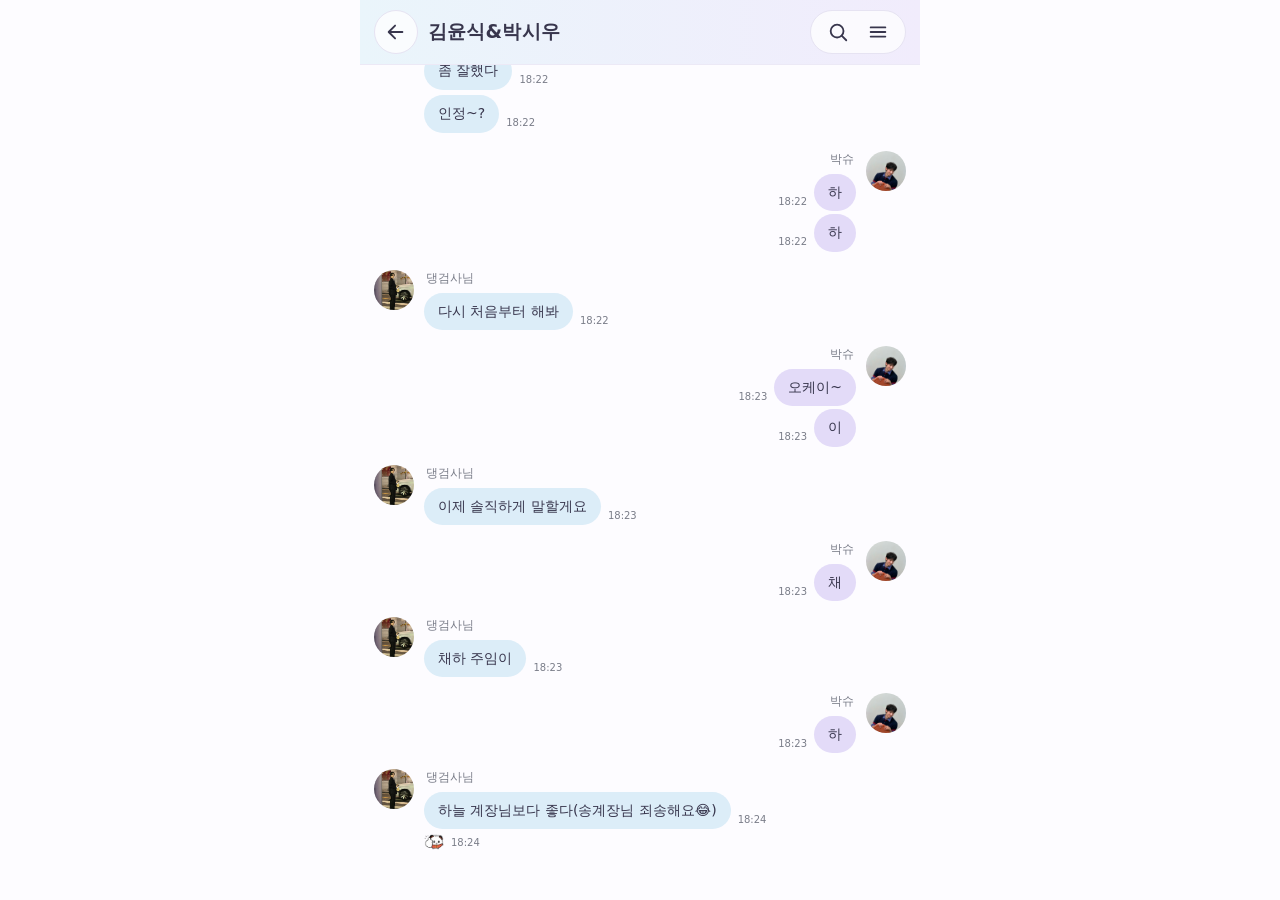
==== groupchat/index.html @ 5aded1bc "Update index.html" ====
<!DOCTYPE html>
<html lang="ko">
<head>
<meta charset="utf-8">
<meta name="viewport" content="width=device-width, initial-scale=1, viewport-fit=cover">
<meta name="description" content="채팅 기록 보관함">
<meta property="og:title" content="김윤식&amp;박시우">
<meta property="og:type" content="website">
<title>김윤식&amp;박시우</title>
<style>
:root{
  --icon-size:20px; /* ← 아이콘 크기 */
  --chat-bg:#fdfcff; /* ← 대화창 배경색: 스케줄 사이트와 같은 배경색 */
  --bar:linear-gradient(90deg,#eaf5fb,#f1ecfc); --bubble-l:#dcedf8; --bubble-r:#e3dbf8;
  --text:#1b1c22; --sub:#7a7d89; --accent:#ff3d5a;
  box-sizing:border-box; padding-top:env(safe-area-inset-top,0px); padding-bottom:env(safe-area-inset-bottom,0px);
}
*{box-sizing:border-box}
html,body{height:100%;margin:0}
html{scroll-padding-top:env(safe-area-inset-top,0px)}
body{background:var(--chat-bg);color:#1b1c22;font:16px/1.45 "Pretendard","Apple SD Gothic Neo","Noto Sans KR",system-ui,sans-serif;color-scheme:light;-webkit-font-smoothing:antialiased}
.app{max-width:560px;height:100%;margin:0 auto;display:flex;flex-direction:column;position:relative;background:var(--chat-bg)}
header{display:flex;align-items:center;gap:10px;padding:10px 14px;background:var(--bar);border-bottom:1px solid #ece9f6;flex:none}
.pill{display:flex;align-items:center;justify-content:center;width:44px;height:44px;border-radius:22px;background:rgba(255,255,255,.75);border:1px solid #e6e3f2;color:#38364d;cursor:pointer}
header h1{flex:1;margin:0;color:#38364d;font-size:19px;font-weight:700;letter-spacing:.01em;white-space:nowrap;overflow:hidden;text-overflow:ellipsis}
.tools{display:flex;align-items:center;gap:18px;height:44px;padding:0 16px;border-radius:22px;background:rgba(255,255,255,.75);border:1px solid #e6e3f2;color:#38364d}
svg{display:block}
#feed{flex:1;overflow-y:auto;padding:14px 14px 28px;scroll-behavior:smooth;color:var(--text);background:var(--chat-bg)}
.date{text-align:center;margin:16px 0 8px}
.date span{display:inline-block;font-size:12px;color:var(--sub);background:rgba(0,0,0,.05);padding:4px 12px;border-radius:12px}
.row{display:flex;gap:10px;margin-top:3px}
.row.first{margin-top:16px}
.row.r{flex-direction:row-reverse}
.av{flex:none;width:40px;height:40px;border-radius:50%;display:flex;align-items:center;justify-content:center;font-weight:700;color:#fff}
.av.ghost{visibility:hidden}
.col{display:flex;flex-direction:column;min-width:0;max-width:78%}
.row.r .col{align-items:flex-end}
.name{font-size:12px;color:var(--sub);margin:0 0 5px 2px}
.row.r .name{margin:0 2px 5px 0}
.line{display:flex;align-items:flex-end;gap:7px}
.row.r .line{flex-direction:row-reverse}
.time{font-size:10px;color:var(--sub);white-space:nowrap;padding-bottom:2px}
.b{font-size:14px;line-height:1.4;background:var(--bubble-l);padding:9px 14px;border-radius:22px;word-break:break-word;white-space:pre-wrap}
.row.r .b{background:var(--bubble-r);color:#38364d}
.row:not(.r) .b{color:#38364d}
.play{background:rgba(56,54,77,.1)!important}
.photo{padding:0;overflow:hidden;background:none!important;cursor:zoom-in}
.photo img{display:block;width:100%;max-width:300px;max-height:380px;object-fit:cover;border-radius:20px}
.voice{display:flex;align-items:center;gap:10px;padding:9px 16px 9px 10px;min-width:200px}
.play{flex:none;width:34px;height:34px;border-radius:50%;border:0;background:rgba(255,255,255,.16);color:inherit;display:flex;align-items:center;justify-content:center;cursor:pointer}
.wave{display:flex;align-items:center;gap:2px;height:28px;flex:1}
.wave i{display:block;width:3px;border-radius:2px;background:currentColor;opacity:.35}
.wave i.on{opacity:1}
.dur{font-size:12px;opacity:.85;font-variant-numeric:tabular-nums;min-width:32px;text-align:right}
#down{position:absolute;right:16px;bottom:calc(16px + env(safe-area-inset-bottom,0px));width:58px;height:58px;border-radius:50%;border:1px solid #e3e5ea;background:#fff;color:#222;display:none;align-items:center;justify-content:center;cursor:pointer;box-shadow:0 4px 14px rgba(0,0,0,.15)}
#down.show{display:flex}
#lb{position:fixed;inset:0;background:rgba(0,0,0,.88);display:none;align-items:center;justify-content:center;z-index:9;cursor:zoom-out}
#lb.show{display:flex}
#lb img{max-width:96vw;max-height:92vh;border-radius:8px}
button:focus-visible,.pill:focus-visible{outline:2px solid #b9b2f0;outline-offset:2px}
.tools button{display:flex;align-items:center;justify-content:center;background:none;border:0;padding:0;color:inherit;cursor:pointer}
#sbar{display:none;align-items:center;gap:8px;padding:8px 14px;background:#fdfcff;border-bottom:1px solid #ece9f6;flex:none}
#sbar.show{display:flex}
#q{flex:1;min-width:0;font:inherit;font-size:15px;color:#38364d;padding:9px 14px;border:0;border-radius:18px;background:#f1ecfc}
#q:focus{outline:none;box-shadow:0 0 0 2px #cfc0f2}
#cnt{font-size:12px;color:var(--sub);white-space:nowrap;min-width:44px;text-align:center;font-variant-numeric:tabular-nums}
#sbar button{flex:none;width:34px;height:34px;border-radius:50%;border:0;background:#f1ecfc;color:#38364d;display:flex;align-items:center;justify-content:center;cursor:pointer}
#sbar button:disabled{opacity:.4;cursor:default}
/* 아이콘(이모티콘): 말풍선 없이 고정 크기 */
.b.icon{padding:0!important;background:none!important;border-radius:0}
.icon img{display:block;flex:none;width:var(--icon-size);height:var(--icon-size);object-fit:contain}
mark{background:#ffe9a8;color:inherit;border-radius:4px;padding:0 1px}
mark.cur{background:#ffb84d}
</style>
</head>
<body>
<div class="app">
  <header>
    <div class="pill" role="button" tabindex="0" aria-label="뒤로" onclick="history.length>1?history.back():location.href='../'"><svg width="22" height="22" viewBox="0 0 24 24" fill="none" stroke="currentColor" stroke-width="2" stroke-linecap="round" stroke-linejoin="round"><path d="M19 12H5M11 5l-7 7 7 7"/></svg></div>
    <h1 id="title"></h1>
    <div class="tools">
      <button id="sbtn" aria-label="검색"><svg width="22" height="22" viewBox="0 0 24 24" fill="none" stroke="currentColor" stroke-width="2" stroke-linecap="round"><circle cx="11" cy="11" r="7"/><path d="M21 21l-5-5"/></svg></button>
      <svg width="22" height="22" viewBox="0 0 24 24" fill="none" stroke="currentColor" stroke-width="2" stroke-linecap="round"><path d="M4 7h16M4 12h16M4 17h16"/></svg>
    </div>
  </header>
  <div id="sbar">
    <input id="q" type="search" placeholder="대화 검색" autocomplete="off" aria-label="대화 검색">
    <span id="cnt"></span>
    <button id="sup" aria-label="이전 결과" disabled><svg width="18" height="18" viewBox="0 0 24 24" fill="none" stroke="currentColor" stroke-width="2.2" stroke-linecap="round" stroke-linejoin="round"><path d="M5 15l7-7 7 7"/></svg></button>
    <button id="sdn" aria-label="다음 결과" disabled><svg width="18" height="18" viewBox="0 0 24 24" fill="none" stroke="currentColor" stroke-width="2.2" stroke-linecap="round" stroke-linejoin="round"><path d="M5 9l7 7 7-7"/></svg></button>
    <button id="sx" aria-label="검색 닫기"><svg width="18" height="18" viewBox="0 0 24 24" fill="none" stroke="currentColor" stroke-width="2.2" stroke-linecap="round"><path d="M6 6l12 12M18 6L6 18"/></svg></button>
  </div>
  <main id="feed"></main>
  <button id="down" aria-label="맨 아래로"><svg width="26" height="26" viewBox="0 0 24 24" fill="none" stroke="currentColor" stroke-width="2" stroke-linecap="round" stroke-linejoin="round"><path d="M5 9l7 7 7-7"/></svg></button>
</div>
<div id="lb"><img alt=""></div>

<!-- 내장 대화 데이터: 같은 폴더에 messages.json 이 있으면 그것을 우선 사용하고, 없으면 이 데이터를 사용합니다 -->
<script id="chat-data" type="application/json">
{
  "title": "김윤식&박시우",
  "people": {
    "left": {
      "name": "댕검사님",
      "avatar": "",
      "color": "#8fc3e3"
    },
    "right": {
      "name": "박슈",
      "avatar": "",
      "color": "#b3a0e8"
    }
  },
  "messages": [
    {
      "side": "left",
      "type": "text",
      "time": "18:00",
      "text": "6시땡ㅎㅎ",
      "date": "2026-07-20"
    },
    {
      "side": "right",
      "type": "text",
      "time": "18:00",
      "text": "똑똑"
    },
    {
      "side": "left",
      "type": "text",
      "time": "18:01",
      "text": "박슈 아직 촬영중?ㅋㅋㅋ"
    },
    {
      "side": "right",
      "type": "text",
      "time": "18:01",
      "text": "저 여기 들어오려고"
    },
    {
      "side": "right",
      "type": "text",
      "time": "18:01",
      "text": "알람까지 맞춰놨어요"
    },
    {
      "side": "left",
      "type": "text",
      "time": "18:01",
      "text": "나돈뎈ㅋㅋㅋㅋㅋ"
    },
    {
      "side": "right",
      "type": "text",
      "time": "18:01",
      "text": "ㅋㅋㅋㅋㅋㅋㅋㅋㅋㅋ 역시😽"
    },
    {
      "side": "left",
      "type": "text",
      "time": "18:01",
      "text": "기념으로 우리 같이찍은사진 하나 여기에 보내줘 슈야"
    },
    {
      "side": "right",
      "type": "text",
      "time": "18:02",
      "text": "오케이~~"
    }
  ]
}
</script>

<script>
async function main(CHAT){

const $ = s => document.querySelector(s);
const feed = $('#feed');
document.title = CHAT.title; $('#title').textContent = CHAT.title;
const ogt = document.querySelector('meta[property="og:title"]'); if(ogt) ogt.content = CHAT.title;

const sample = (c1,c2) => 'data:image/svg+xml;utf8,' + encodeURIComponent(
  `<svg xmlns="http://www.w3.org/2000/svg" width="600" height="760"><defs><linearGradient id="g" x1="0" y1="0" x2="1" y2="1"><stop offset="0" stop-color="${c1}"/><stop offset="1" stop-color="${c2}"/></linearGradient></defs><rect width="600" height="760" fill="url(#g)"/><circle cx="300" cy="330" r="90" fill="rgba(255,255,255,.35)"/><rect x="170" y="450" width="260" height="150" rx="75" fill="rgba(255,255,255,.35)"/></svg>`);

const bubbles = [];
const fmtDate = d => { const [y,m,dd]=d.split('-').map(Number); const w='일월화수목금토'[new Date(y,m-1,dd).getDay()]; return `${y}년 ${m}월 ${dd}일 ${w}요일`; };
const fmtDur = s => `${Math.floor(s/60)}:${String(s%60).padStart(2,'0')}`;

function avatar(p, ghost){
  const d = document.createElement('div');
  d.className = 'av' + (ghost ? ' ghost' : '');
  if(p.avatar){ d.style.background = `url("${p.avatar}") center/cover`; }
  else { d.style.background = p.color || '#999'; d.textContent = p.name.slice(0,1); }
  return d;
}

function voiceBubble(m){
  const wrap = document.createElement('div');
  wrap.className = 'b voice';
  const btn = document.createElement('button');
  btn.className = 'play'; btn.setAttribute('aria-label','음성 재생');
  const icoPlay = '<svg width="14" height="14" viewBox="0 0 24 24" fill="currentColor"><path d="M7 4v16l13-8z"/></svg>';
  const icoPause = '<svg width="14" height="14" viewBox="0 0 24 24" fill="currentColor"><path d="M6 4h4v16H6zM14 4h4v16h-4z"/></svg>';
  btn.innerHTML = icoPlay;
  const wave = document.createElement('div'); wave.className = 'wave';
  const N = 26, bars = [];
  for(let i=0;i<N;i++){ const e=document.createElement('i'); e.style.height = (6 + Math.abs(Math.sin(i*1.7+m.dur)*18)) + 'px'; wave.appendChild(e); bars.push(e); }
  const dur = document.createElement('span'); dur.className='dur'; dur.textContent = fmtDur(m.dur);
  wrap.append(btn, wave, dur);

  let audio = m.src ? new Audio(m.src) : null, t = 0, timer = null, playing = false;
  const paint = frac => bars.forEach((b,i)=>b.classList.toggle('on', i < Math.round(frac*N)));
  const stop = () => { playing=false; btn.innerHTML=icoPlay; clearInterval(timer); if(audio) audio.pause(); };
  const reset = () => { stop(); t=0; paint(0); dur.textContent=fmtDur(m.dur); if(audio) audio.currentTime=0; };
  btn.onclick = () => {
    if(playing){ stop(); return; }
    document.dispatchEvent(new CustomEvent('stopvoice',{detail:wrap}));
    playing = true; btn.innerHTML = icoPause;
    if(audio){
      audio.play().catch(reset);
      audio.ontimeupdate = () => { const d = audio.duration || m.dur; paint(audio.currentTime/d); dur.textContent = fmtDur(Math.ceil(d-audio.currentTime)); };
      audio.onended = reset;
    } else {
      timer = setInterval(()=>{ t+=0.1; paint(t/m.dur); dur.textContent=fmtDur(Math.max(0,Math.ceil(m.dur-t))); if(t>=m.dur) reset(); },100);
    }
  };
  document.addEventListener('stopvoice', e => { if(e.detail!==wrap && playing) reset(); });
  return wrap;
}

function body(m){
  if(m.type==='icon'){
    const d = document.createElement('div'); d.className='b icon';
    const img = document.createElement('img'); img.alt='아이콘'; img.loading='lazy'; img.src = m.src;
    d.appendChild(img); return d;
  }
  if(m.type==='image' || m.type==='img'){
    const d = document.createElement('div'); d.className='b photo';
    const img = document.createElement('img'); img.alt='사진'; img.loading='lazy';
    img.src = m.src || sample('#cdb89a','#8a7a66');
    img.onclick = () => { $('#lb img').src = img.src; $('#lb').classList.add('show'); };
    d.appendChild(img); return d;
  }
  if(m.type==='voice') return voiceBubble(m);
  const d = document.createElement('div'); d.className='b'; d.textContent = m.text; d._t = m.text || ''; bubbles.push(d); return d;
}

let prev = null;
CHAT.messages.forEach(m => {
  if(m.date){
    const dv = document.createElement('div'); dv.className='date';
    dv.innerHTML = '<span></span>'; dv.firstChild.textContent = fmtDate(m.date);
    feed.appendChild(dv); prev = null;
  }
  const p = CHAT.people[m.side];
  const first = !prev || prev.side !== m.side;
  const row = document.createElement('div');
  row.className = 'row ' + (m.side==='right' ? 'r ' : '') + (first ? 'first' : '');
  row.appendChild(avatar(p, !first));
  const col = document.createElement('div'); col.className='col';
  if(first){ const n=document.createElement('div'); n.className='name'; n.textContent=p.name; col.appendChild(n); }
  const line = document.createElement('div'); line.className='line';
  const t = document.createElement('span'); t.className='time'; t.textContent=m.time;
  line.append(body(m), t); col.appendChild(line);
  row.appendChild(col); feed.appendChild(row);
  prev = m;
});

const down = $('#down');
const atBottom = () => feed.scrollHeight - feed.scrollTop - feed.clientHeight < 80;
feed.addEventListener('scroll', () => down.classList.toggle('show', !atBottom()));
down.onclick = () => feed.scrollTo({top:feed.scrollHeight});
$('#lb').onclick = () => $('#lb').classList.remove('show');
feed.style.scrollBehavior='auto'; feed.scrollTop = feed.scrollHeight; feed.style.scrollBehavior='';

/* ---------- 검색 ---------- */
let hits = [], idx = -1;
const q = $('#q'), cnt = $('#cnt'), sup = $('#sup'), sdn = $('#sdn'), sbar = $('#sbar');
function clearMarks(){
  bubbles.forEach(b => { if(b._marked){ b.textContent = b._t; b._marked = false; } });
  hits = []; idx = -1;
}
function updateCount(){
  if(!q.value.trim()){ cnt.textContent = ''; }
  else cnt.textContent = hits.length ? (idx+1) + '/' + hits.length : '결과 없음';
  sup.disabled = sdn.disabled = hits.length < 2;
}
function focusHit(){
  hits.forEach(h => h.classList.remove('cur'));
  if(idx < 0 || !hits[idx]) return updateCount();
  hits[idx].classList.add('cur');
  hits[idx].scrollIntoView({block:'center'});
  updateCount();
}
function doSearch(){
  clearMarks();
  const key = q.value.trim();
  if(key){
    const lk = key.toLowerCase();
    bubbles.forEach(b => {
      const t = b._t, lt = t.toLowerCase();
      let i = lt.indexOf(lk); if(i < 0) return;
      b.textContent = ''; let last = 0;
      while(i >= 0){
        if(i > last) b.append(t.slice(last, i));
        const mk = document.createElement('mark');
        mk.textContent = t.slice(i, i + key.length);
        b.appendChild(mk); hits.push(mk);
        last = i + key.length; i = lt.indexOf(lk, last);
      }
      if(last < t.length) b.append(t.slice(last));
      b._marked = true;
    });
    idx = hits.length - 1; /* 가장 최근 결과부터 */
  }
  focusHit();
}
const step = d => { if(hits.length){ idx = (idx + d + hits.length) % hits.length; focusHit(); } };
$('#sbtn').onclick = () => { sbar.classList.toggle('show'); if(sbar.classList.contains('show')) q.focus(); else { q.value=''; doSearch(); } };
$('#sx').onclick = () => { sbar.classList.remove('show'); q.value=''; doSearch(); };
q.addEventListener('input', doSearch);
q.addEventListener('keydown', e => { if(e.key==='Enter'){ e.preventDefault(); step(e.shiftKey ? 1 : -1); } if(e.key==='Escape') $('#sx').click(); });
sup.onclick = () => step(-1);
sdn.onclick = () => step(1);
}

/* messages.json 이 있으면 우선 사용, 없거나 실패하면 내장 데이터 사용 */
async function load(){
  try{
    const r = await fetch('messages.json', {cache:'no-cache'});
    if(!r.ok) throw 0;
    return await r.json();
  }catch(e){
    return JSON.parse(document.getElementById('chat-data').textContent);
  }
}
load().then(main).catch(()=>{
  document.getElementById('feed').innerHTML='<p style="text-align:center;color:#8b8e99;margin-top:40px">대화 데이터를 불러오지 못했어요.<br>JSON 형식을 확인해 주세요.</p>';
});
</script>
</body>
</html>
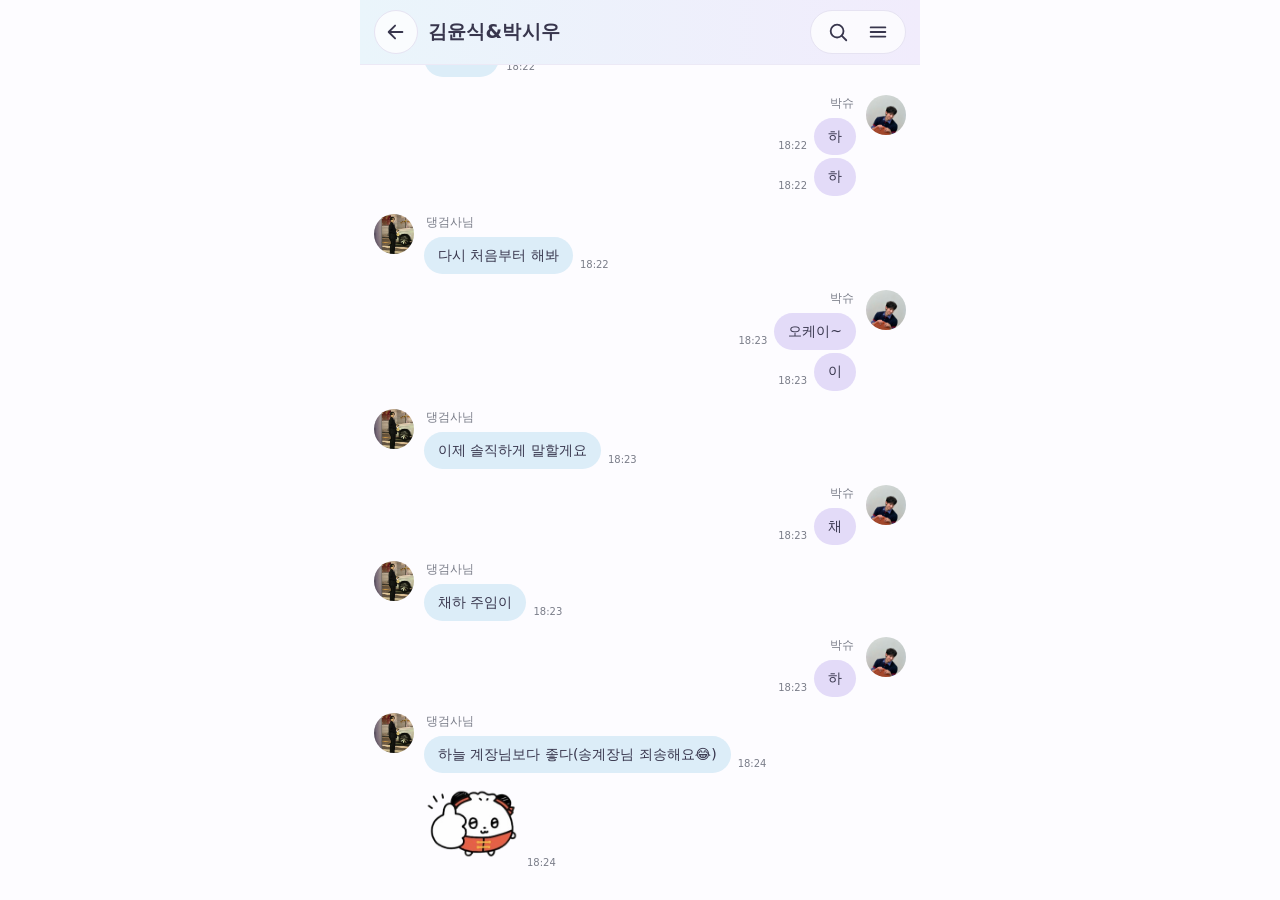
==== commit 8aebbe1b: "Update index.html" ====
--- a/groupchat/index.html
+++ b/groupchat/index.html
@@ -9,7 +9,7 @@
 <title>김윤식&amp;박시우</title>
 <style>
 :root{
-  --icon-size:20px; /* ← 아이콘 크기 */
+  --icon-size:96px; /* ← 아이콘 크기 */
   --chat-bg:#fdfcff; /* ← 대화창 배경색: 스케줄 사이트와 같은 배경색 */
   --bar:linear-gradient(90deg,#eaf5fb,#f1ecfc); --bubble-l:#dcedf8; --bubble-r:#e3dbf8;
   --text:#1b1c22; --sub:#7a7d89; --accent:#ff3d5a;
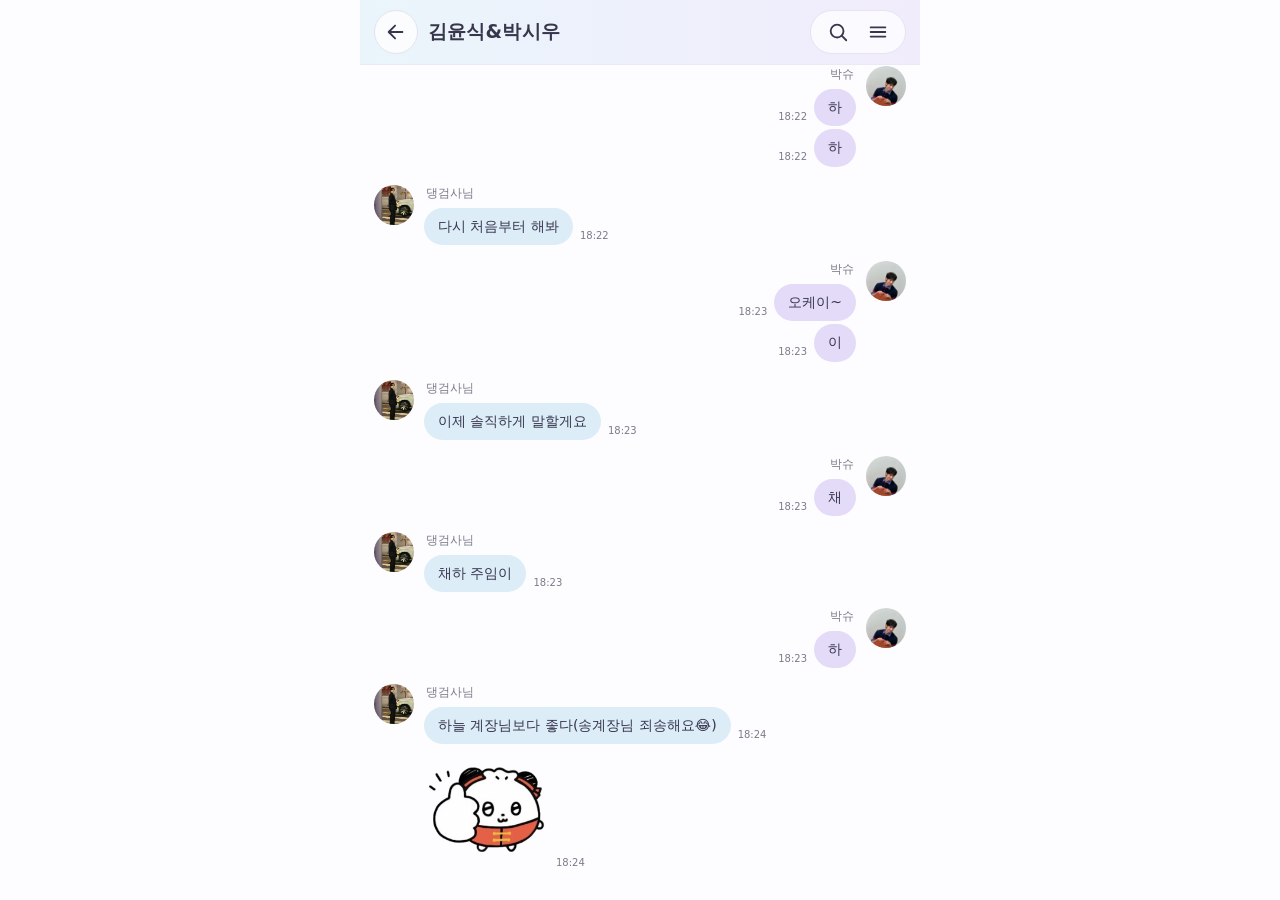
==== commit 54e62cef: "Update index.html" ====
--- a/groupchat/index.html
+++ b/groupchat/index.html
@@ -9,7 +9,7 @@
 <title>김윤식&amp;박시우</title>
 <style>
 :root{
-  --icon-size:96px; /* ← 아이콘 크기 */
+  --icon-size:125px; /* ← 아이콘 크기 */
   --chat-bg:#fdfcff; /* ← 대화창 배경색: 스케줄 사이트와 같은 배경색 */
   --bar:linear-gradient(90deg,#eaf5fb,#f1ecfc); --bubble-l:#dcedf8; --bubble-r:#e3dbf8;
   --text:#1b1c22; --sub:#7a7d89; --accent:#ff3d5a;
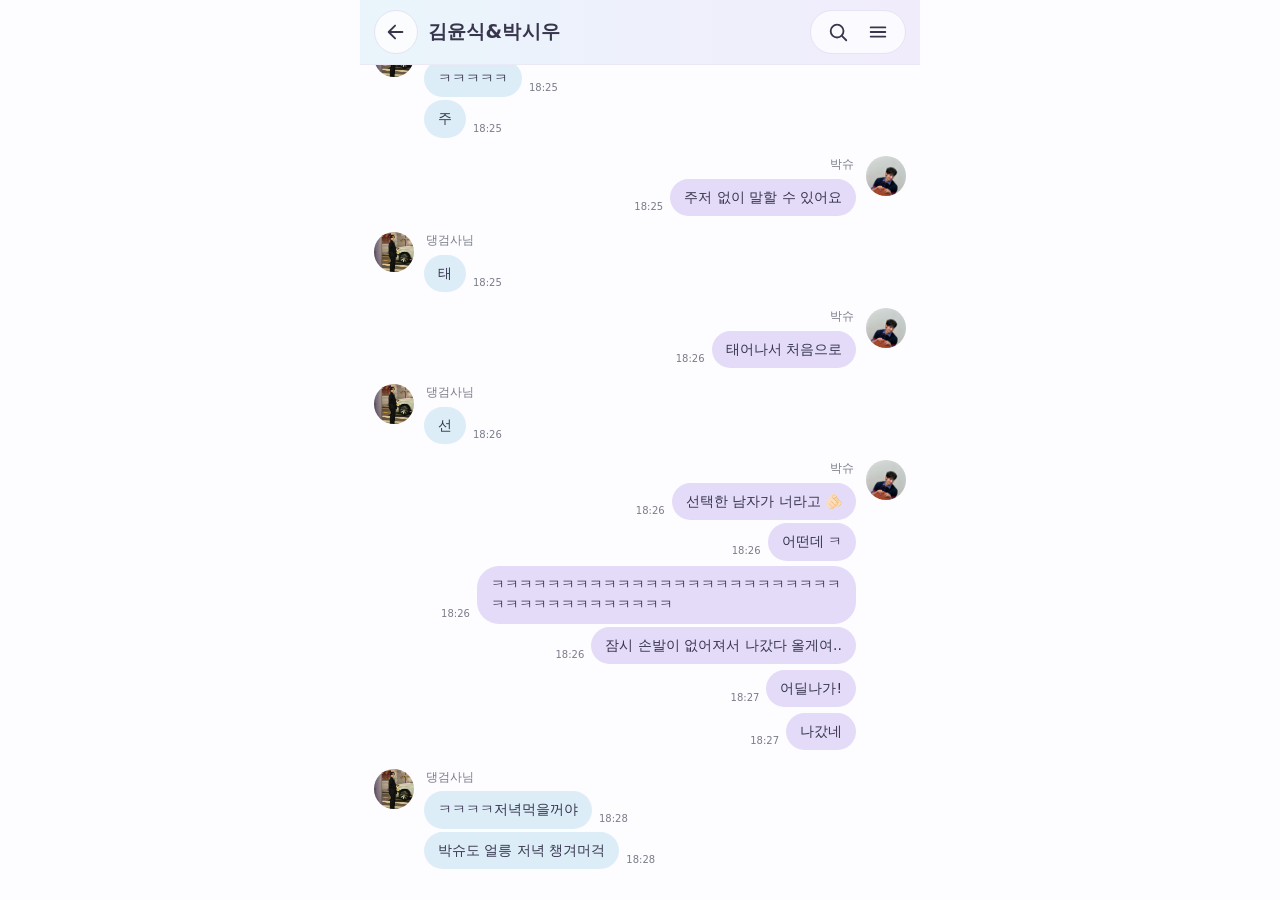
==== commit c829381e: "Add files via upload" ====
--- a/groupchat/index.html
+++ b/groupchat/index.html
@@ -9,7 +9,7 @@
 <title>김윤식&amp;박시우</title>
 <style>
 :root{
-  --icon-size:125px; /* ← 아이콘 크기 */
+  --icon-size:96px; /* ← 아이콘 크기 */
   --chat-bg:#fdfcff; /* ← 대화창 배경색: 스케줄 사이트와 같은 배경색 */
   --bar:linear-gradient(90deg,#eaf5fb,#f1ecfc); --bubble-l:#dcedf8; --bubble-r:#e3dbf8;
   --text:#1b1c22; --sub:#7a7d89; --accent:#ff3d5a;
@@ -61,7 +61,7 @@
 .tools button{display:flex;align-items:center;justify-content:center;background:none;border:0;padding:0;color:inherit;cursor:pointer}
 #sbar{display:none;align-items:center;gap:8px;padding:8px 14px;background:#fdfcff;border-bottom:1px solid #ece9f6;flex:none}
 #sbar.show{display:flex}
-#q{flex:1;min-width:0;font:inherit;font-size:15px;color:#38364d;padding:9px 14px;border:0;border-radius:18px;background:#f1ecfc}
+#q{flex:1;min-width:0;font:inherit;font-size:16px;color:#38364d;padding:9px 14px;border:0;border-radius:18px;background:#f1ecfc}
 #q:focus{outline:none;box-shadow:0 0 0 2px #cfc0f2}
 #cnt{font-size:12px;color:var(--sub);white-space:nowrap;min-width:44px;text-align:center;font-variant-numeric:tabular-nums}
 #sbar button{flex:none;width:34px;height:34px;border-radius:50%;border:0;background:#f1ecfc;color:#38364d;display:flex;align-items:center;justify-content:center;cursor:pointer}
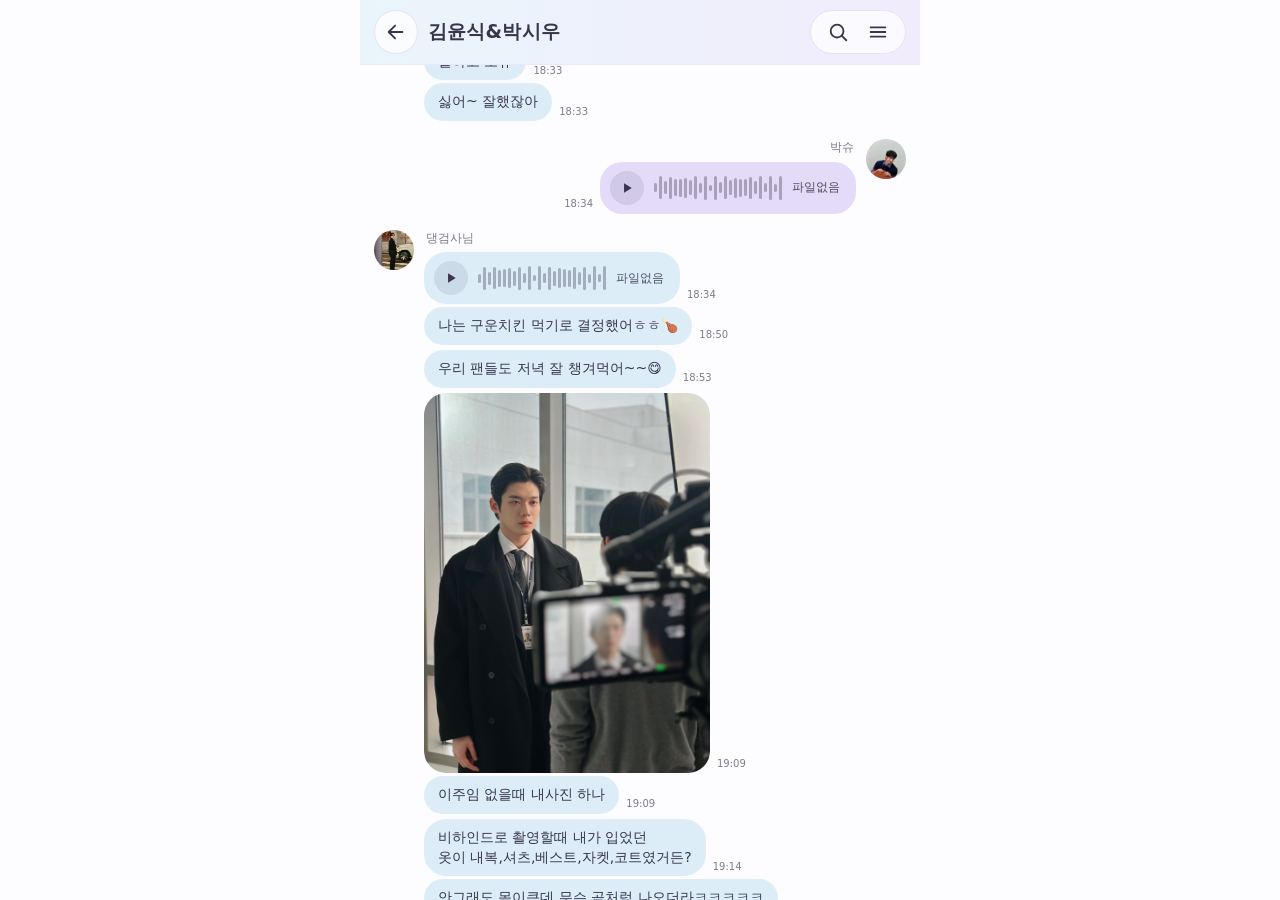
==== commit 8e14e90b: "Add files via upload" ====
--- a/groupchat/index.html
+++ b/groupchat/index.html
@@ -204,11 +204,17 @@
   btn.innerHTML = icoPlay;
   const wave = document.createElement('div'); wave.className = 'wave';
   const N = 26, bars = [];
-  for(let i=0;i<N;i++){ const e=document.createElement('i'); e.style.height = (6 + Math.abs(Math.sin(i*1.7+m.dur)*18)) + 'px'; wave.appendChild(e); bars.push(e); }
-  const dur = document.createElement('span'); dur.className='dur'; dur.textContent = fmtDur(m.dur);
+  for(let i=0;i<N;i++){ const e=document.createElement('i'); e.style.height = (6 + Math.abs(Math.sin(i*1.7+(m.dur||(m.src||'').length))*18)) + 'px'; wave.appendChild(e); bars.push(e); }
+  const dur = document.createElement('span'); dur.className='dur'; dur.textContent = fmtDur(m.dur||0);
   wrap.append(btn, wave, dur);
 
   let audio = m.src ? new Audio(m.src) : null, t = 0, timer = null, playing = false;
+  /* dur 를 안 적어도 음성 파일에서 길이를 자동으로 읽어옴 */
+  if(audio){
+    audio.preload = 'metadata';
+    audio.addEventListener('error', () => { dur.textContent = '파일없음'; dur.style.minWidth = '48px'; });
+    audio.addEventListener('loadedmetadata', () => { if(isFinite(audio.duration)){ m.dur = Math.round(audio.duration); dur.textContent = fmtDur(m.dur); } });
+  }
   const paint = frac => bars.forEach((b,i)=>b.classList.toggle('on', i < Math.round(frac*N)));
   const stop = () => { playing=false; btn.innerHTML=icoPlay; clearInterval(timer); if(audio) audio.pause(); };
   const reset = () => { stop(); t=0; paint(0); dur.textContent=fmtDur(m.dur); if(audio) audio.currentTime=0; };
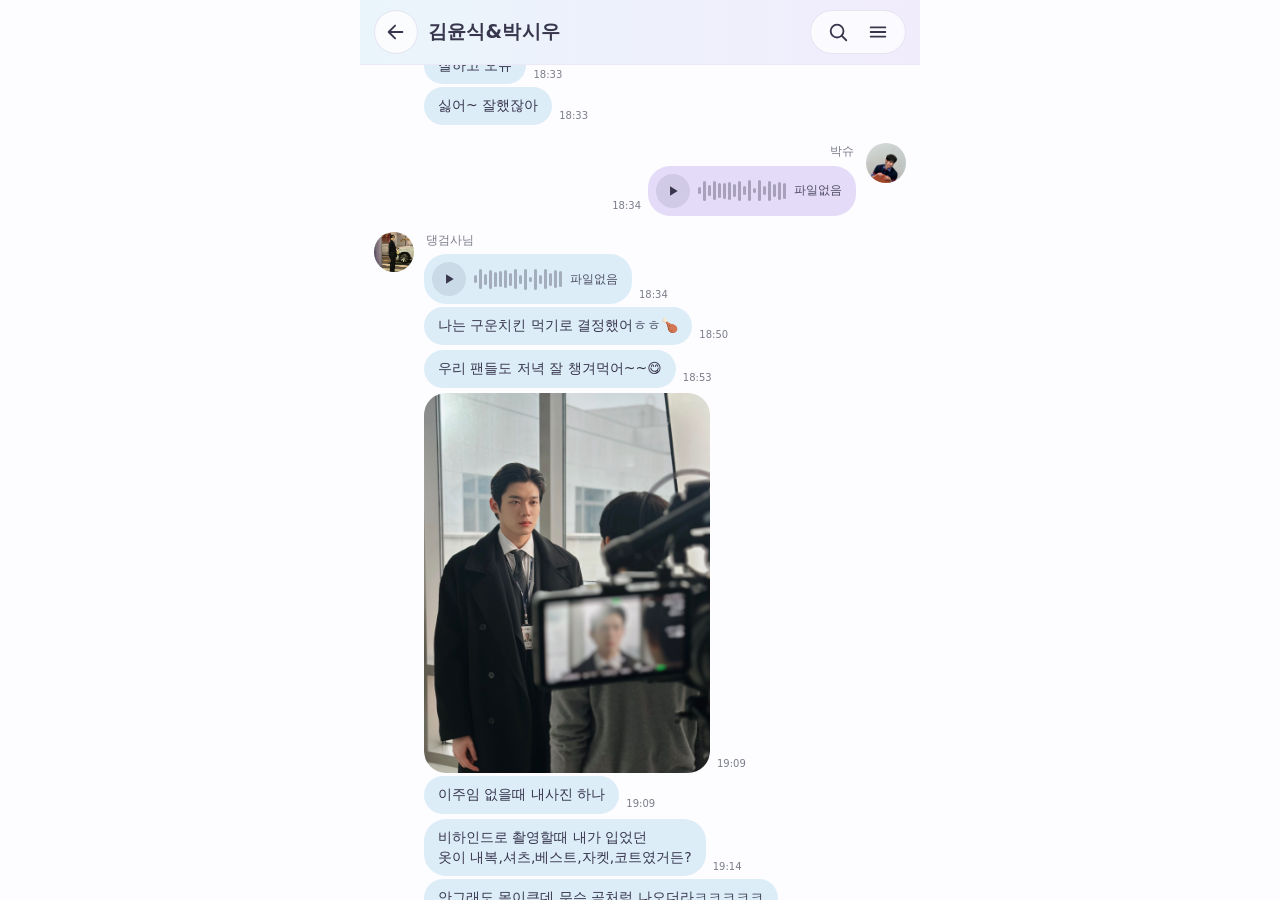
==== commit 4124bb44: "Add files via upload" ====
--- a/groupchat/index.html
+++ b/groupchat/index.html
@@ -46,12 +46,12 @@
 .play{background:rgba(56,54,77,.1)!important}
 .photo{padding:0;overflow:hidden;background:none!important;cursor:zoom-in}
 .photo img{display:block;width:100%;max-width:300px;max-height:380px;object-fit:cover;border-radius:20px}
-.voice{display:flex;align-items:center;gap:10px;padding:9px 16px 9px 10px;min-width:200px}
+.voice{display:flex;align-items:center;gap:8px;padding:8px 14px 8px 8px;width:fit-content}
 .play{flex:none;width:34px;height:34px;border-radius:50%;border:0;background:rgba(255,255,255,.16);color:inherit;display:flex;align-items:center;justify-content:center;cursor:pointer}
-.wave{display:flex;align-items:center;gap:2px;height:28px;flex:1}
-.wave i{display:block;width:3px;border-radius:2px;background:currentColor;opacity:.35}
+.wave{display:flex;align-items:center;gap:2px;height:26px;flex:none}
+.wave i{display:block;flex:none;width:3px;min-height:4px;border-radius:2px;background:currentColor;opacity:.35}
 .wave i.on{opacity:1}
-.dur{font-size:12px;opacity:.85;font-variant-numeric:tabular-nums;min-width:32px;text-align:right}
+.dur{font-size:12px;opacity:.85;font-variant-numeric:tabular-nums;min-width:30px;text-align:right;white-space:nowrap}
 #down{position:absolute;right:16px;bottom:calc(16px + env(safe-area-inset-bottom,0px));width:58px;height:58px;border-radius:50%;border:1px solid #e3e5ea;background:#fff;color:#222;display:none;align-items:center;justify-content:center;cursor:pointer;box-shadow:0 4px 14px rgba(0,0,0,.15)}
 #down.show{display:flex}
 #lb{position:fixed;inset:0;background:rgba(0,0,0,.88);display:none;align-items:center;justify-content:center;z-index:9;cursor:zoom-out}
@@ -203,8 +203,8 @@
   const icoPause = '<svg width="14" height="14" viewBox="0 0 24 24" fill="currentColor"><path d="M6 4h4v16H6zM14 4h4v16h-4z"/></svg>';
   btn.innerHTML = icoPlay;
   const wave = document.createElement('div'); wave.className = 'wave';
-  const N = 26, bars = [];
-  for(let i=0;i<N;i++){ const e=document.createElement('i'); e.style.height = (6 + Math.abs(Math.sin(i*1.7+(m.dur||(m.src||'').length))*18)) + 'px'; wave.appendChild(e); bars.push(e); }
+  const N = 18, bars = [];
+  for(let i=0;i<N;i++){ const e=document.createElement('i'); e.style.height = (5 + Math.abs(Math.sin(i*1.7+(m.src||'').length)*16)) + 'px'; wave.appendChild(e); bars.push(e); }
   const dur = document.createElement('span'); dur.className='dur'; dur.textContent = fmtDur(m.dur||0);
   wrap.append(btn, wave, dur);
 
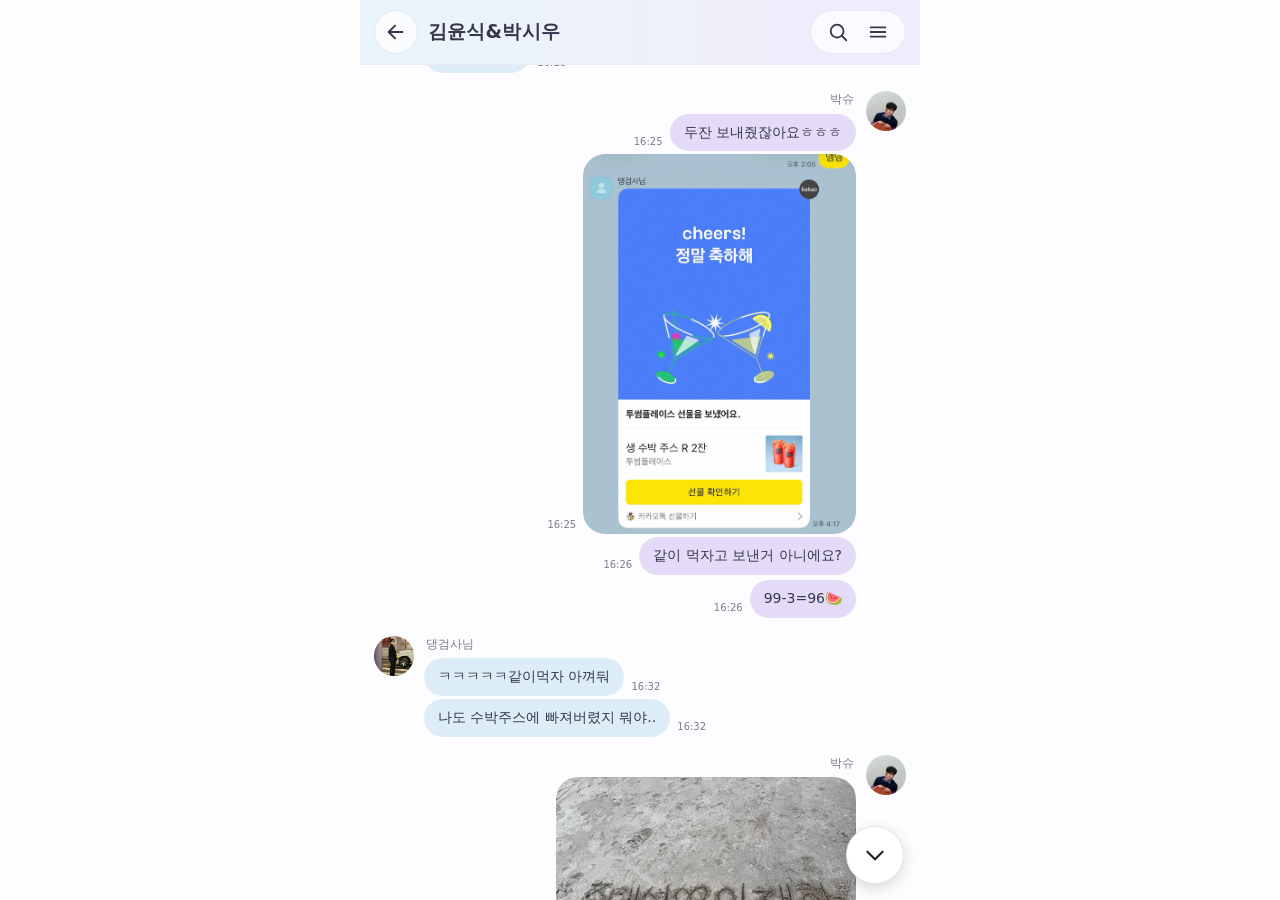
==== commit 6075ee1a: "Add files via upload" ====
--- a/groupchat/index.html
+++ b/groupchat/index.html
@@ -69,6 +69,15 @@
 /* 아이콘(이모티콘): 말풍선 없이 고정 크기 */
 .b.icon{padding:0!important;background:none!important;border-radius:0}
 .icon img{display:block;flex:none;width:var(--icon-size);height:var(--icon-size);object-fit:contain}
+/* 영상: 채팅창에는 미리보기, 클릭하면 전체 화면 재생 */
+.vid{position:relative;cursor:pointer}
+.vid video{display:block;width:240px;max-width:100%;aspect-ratio:3/4;object-fit:cover;border-radius:20px;background:#2a2838;pointer-events:none}
+.vid .badge{position:absolute;inset:0;display:flex;align-items:center;justify-content:center;pointer-events:none}
+.vid .badge span{width:52px;height:52px;border-radius:50%;background:rgba(0,0,0,.45);display:flex;align-items:center;justify-content:center;color:#fff}
+#vb{position:fixed;inset:0;background:rgba(0,0,0,.96);display:none;align-items:center;justify-content:center;z-index:10}
+#vb.show{display:flex}
+#vb video{width:100%;height:100%;object-fit:contain;background:#000}
+#vx{position:absolute;top:calc(12px + env(safe-area-inset-top,0px));right:14px;width:42px;height:42px;border-radius:50%;border:0;background:rgba(255,255,255,.2);color:#fff;display:flex;align-items:center;justify-content:center;cursor:pointer;z-index:11}
 mark{background:#ffe9a8;color:inherit;border-radius:4px;padding:0 1px}
 mark.cur{background:#ffb84d}
 </style>
@@ -94,6 +103,7 @@
   <button id="down" aria-label="맨 아래로"><svg width="26" height="26" viewBox="0 0 24 24" fill="none" stroke="currentColor" stroke-width="2" stroke-linecap="round" stroke-linejoin="round"><path d="M5 9l7 7 7-7"/></svg></button>
 </div>
 <div id="lb"><img alt=""></div>
+<div id="vb"><video id="vp" controls playsinline></video><button id="vx" aria-label="닫기"><svg width="20" height="20" viewBox="0 0 24 24" fill="none" stroke="currentColor" stroke-width="2.2" stroke-linecap="round"><path d="M6 6l12 12M18 6L6 18"/></svg></button></div>
 
 <!-- 내장 대화 데이터: 같은 폴더에 messages.json 이 있으면 그것을 우선 사용하고, 없으면 이 데이터를 사용합니다 -->
 <script id="chat-data" type="application/json">
@@ -235,6 +245,19 @@
 }
 
 function body(m){
+  if(m.type==='video'){
+    const d = document.createElement('div'); d.className='b photo vid';
+    const v = document.createElement('video');
+    v.muted = true; v.playsInline = true; v.preload = 'metadata'; v.setAttribute('playsinline','');
+    if(m.poster) v.poster = m.poster;
+    v.src = m.src + '#t=0.1';
+    if(m.ratio) v.style.aspectRatio = m.ratio;
+    const bd = document.createElement('div'); bd.className='badge';
+    bd.innerHTML = '<span><svg width="22" height="22" viewBox="0 0 24 24" fill="currentColor"><path d="M8 5v14l11-7z"/></svg></span>';
+    d.append(v, bd);
+    d.onclick = () => openVideo(m.src);
+    return d;
+  }
   if(m.type==='icon'){
     const d = document.createElement('div'); d.className='b icon';
     const img = document.createElement('img'); img.alt='아이콘'; img.loading='lazy'; img.src = m.src;
@@ -278,6 +301,20 @@
 down.onclick = () => feed.scrollTo({top:feed.scrollHeight});
 $('#lb').onclick = () => $('#lb').classList.remove('show');
 feed.style.scrollBehavior='auto'; feed.scrollTop = feed.scrollHeight; feed.style.scrollBehavior='';
+
+/* ---------- 영상 전체 화면 재생 ---------- */
+const vb = $('#vb'), vp = $('#vp');
+function openVideo(src){
+  document.dispatchEvent(new CustomEvent('stopvoice',{detail:null}));
+  vp.src = src; vb.classList.add('show');
+  vp.play().catch(()=>{});
+}
+function closeVideo(){
+  vp.pause(); vp.removeAttribute('src'); vp.load(); vb.classList.remove('show');
+}
+$('#vx').onclick = closeVideo;
+vb.addEventListener('click', e => { if(e.target === vb) closeVideo(); });
+document.addEventListener('keydown', e => { if(e.key==='Escape' && vb.classList.contains('show')) closeVideo(); });
 
 /* ---------- 검색 ---------- */
 let hits = [], idx = -1;
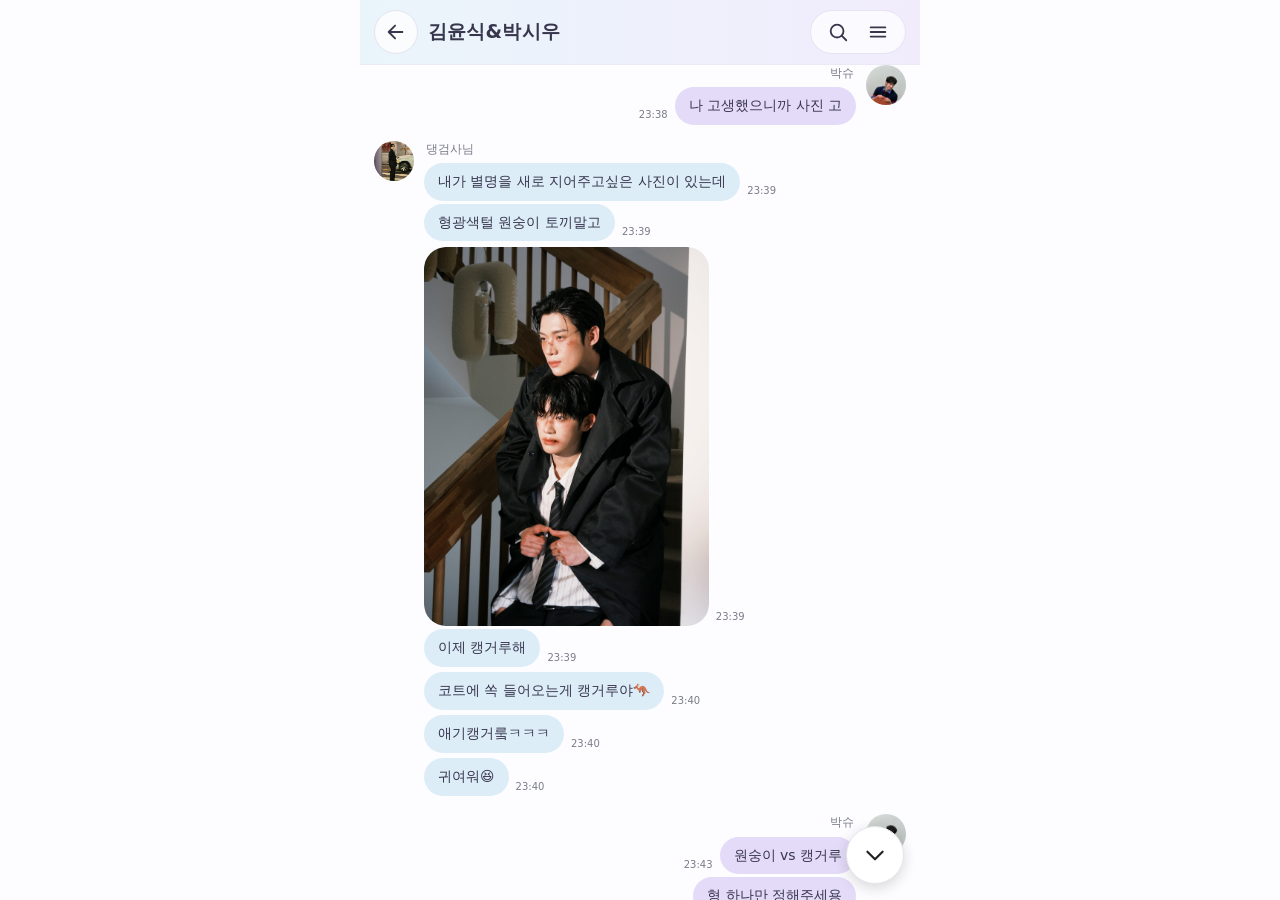
==== commit c44eb0ec: "Update date margin in index.html Adjust margin for date element in chat layout." ====
--- a/groupchat/index.html
+++ b/groupchat/index.html
@@ -26,7 +26,7 @@
 .tools{display:flex;align-items:center;gap:18px;height:44px;padding:0 16px;border-radius:22px;background:rgba(255,255,255,.75);border:1px solid #e6e3f2;color:#38364d}
 svg{display:block}
 #feed{flex:1;overflow-y:auto;padding:14px 14px 28px;scroll-behavior:smooth;color:var(--text);background:var(--chat-bg)}
-.date{text-align:center;margin:16px 0 8px}
+.date{text-align:center;margin:30px 0 8px}
 .date span{display:inline-block;font-size:12px;color:var(--sub);background:rgba(0,0,0,.05);padding:4px 12px;border-radius:12px}
 .row{display:flex;gap:10px;margin-top:3px}
 .row.first{margin-top:16px}
